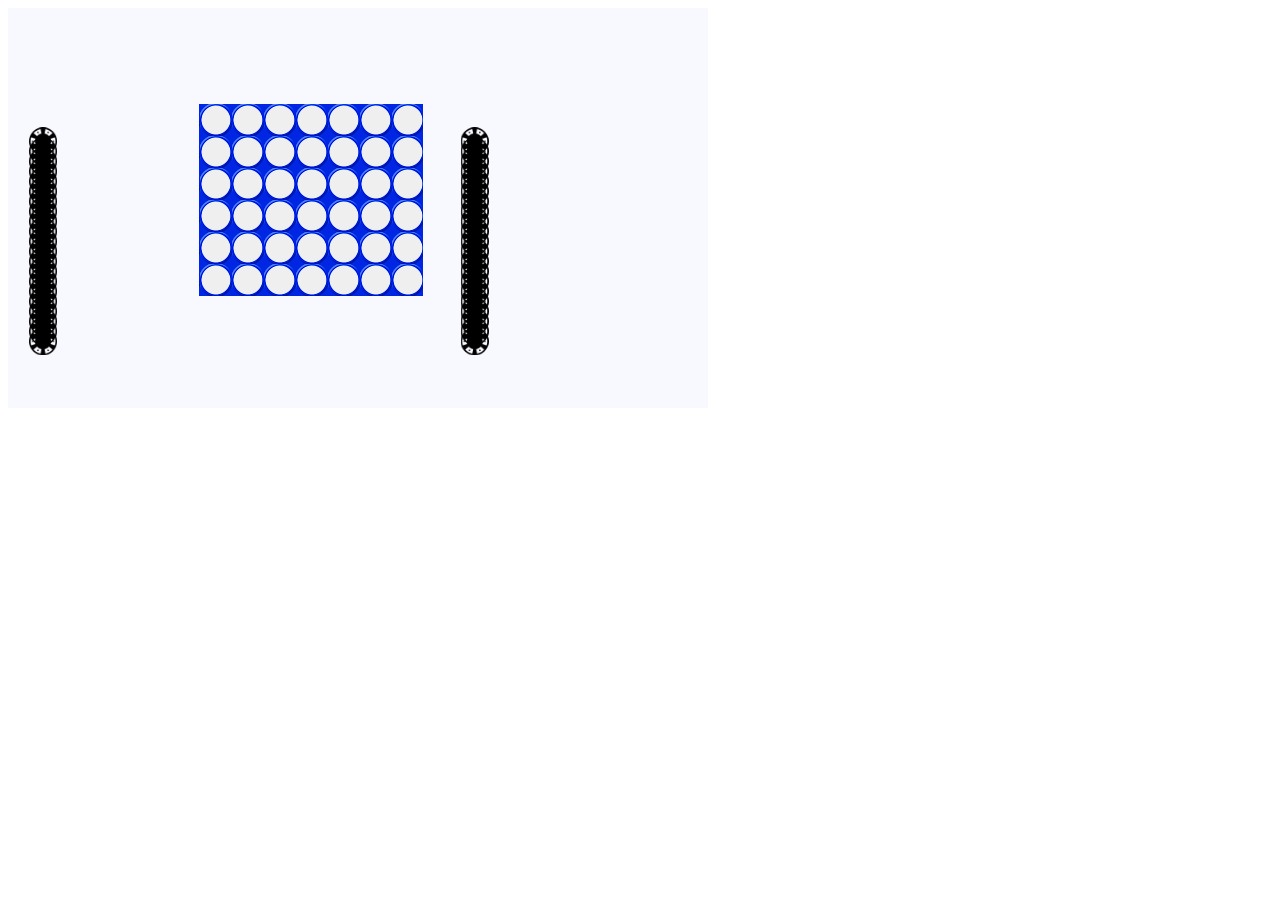
==== TP2/index.html @ 4c3a4162 "se creo tablero y fichas" ====
<html lang="es">

<head>
    <meta charset="UTF-8">
    <meta name="viewport" content="width=device-width, initial-scale=1.0">
    <title>TP2</title>
    <link rel="stylesheet" href="css/style.css">
</head>

<body>
    <canvas id="canvas" height="400" width="700"></canvas>
    <img src="images/chip_1.png" alt="chip" id="chip_1" hidden>
    <img src="images/box.png" alt="chip" id="box" hidden>


    <script src="js/game/Player.js"></script>
    <script src="js/game/Board.js"></script>
    <script src="js/game/Chip.js"></script>
    <script src="js/main.js"></script>
</body>

</html>
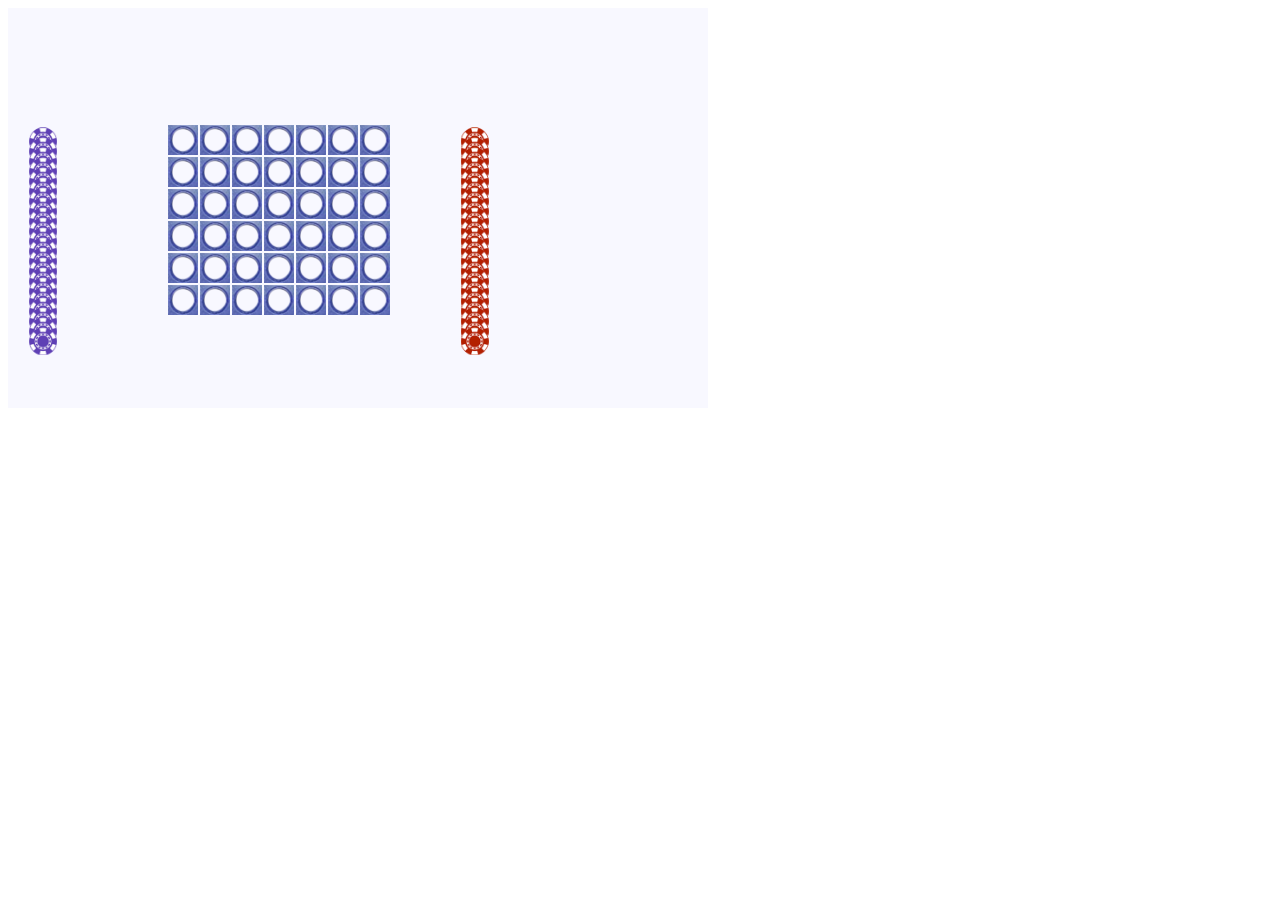
==== commit 5fb8cb9a: "se agrego comportamiento al tablero para que setee las nuevas posiciones con fichas y sus guarde val" ====
--- a/TP2/index.html
+++ b/TP2/index.html
@@ -9,8 +9,11 @@
 
 <body>
     <canvas id="canvas" height="400" width="700"></canvas>
-    <img src="images/chip_1.png" alt="chip" id="chip_1" hidden>
-    <img src="images/box.png" alt="chip" id="box" hidden>
+    <img src="images/chip_4.png" alt="chip" id="chip_4" hidden>
+    <img src="images/chip_3.png" alt="chip" id="chip_3" hidden>
+    <img src="images/box_empty.png" alt="chip" id="box_empty" hidden>
+    <img src="images/box_chip_4.png" alt="chip_c_1" id="box_chip_4" hidden>
+    <img src="images/box_chip_3.png" alt="chip_c_1" id="box_chip_3" hidden>
 
 
     <script src="js/game/Player.js"></script>
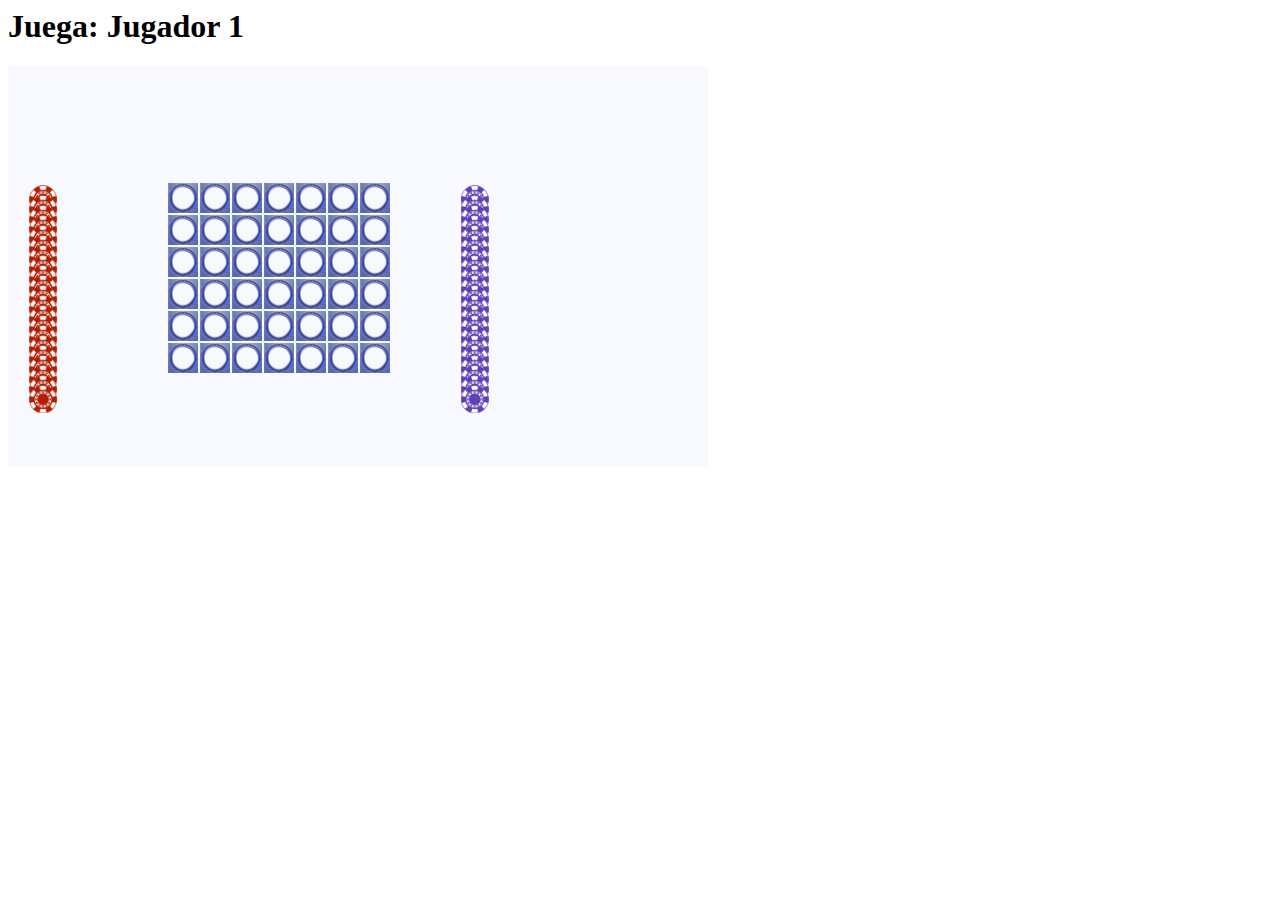
==== commit d6a2f7e4: "creado sistema de turnos" ====
--- a/TP2/index.html
+++ b/TP2/index.html
@@ -8,6 +8,7 @@
 </head>
 
 <body>
+    <h1 id='title'>4 en liena</h1>
     <canvas id="canvas" height="400" width="700"></canvas>
     <img src="images/chip_4.png" alt="chip" id="chip_4" hidden>
     <img src="images/chip_3.png" alt="chip" id="chip_3" hidden>
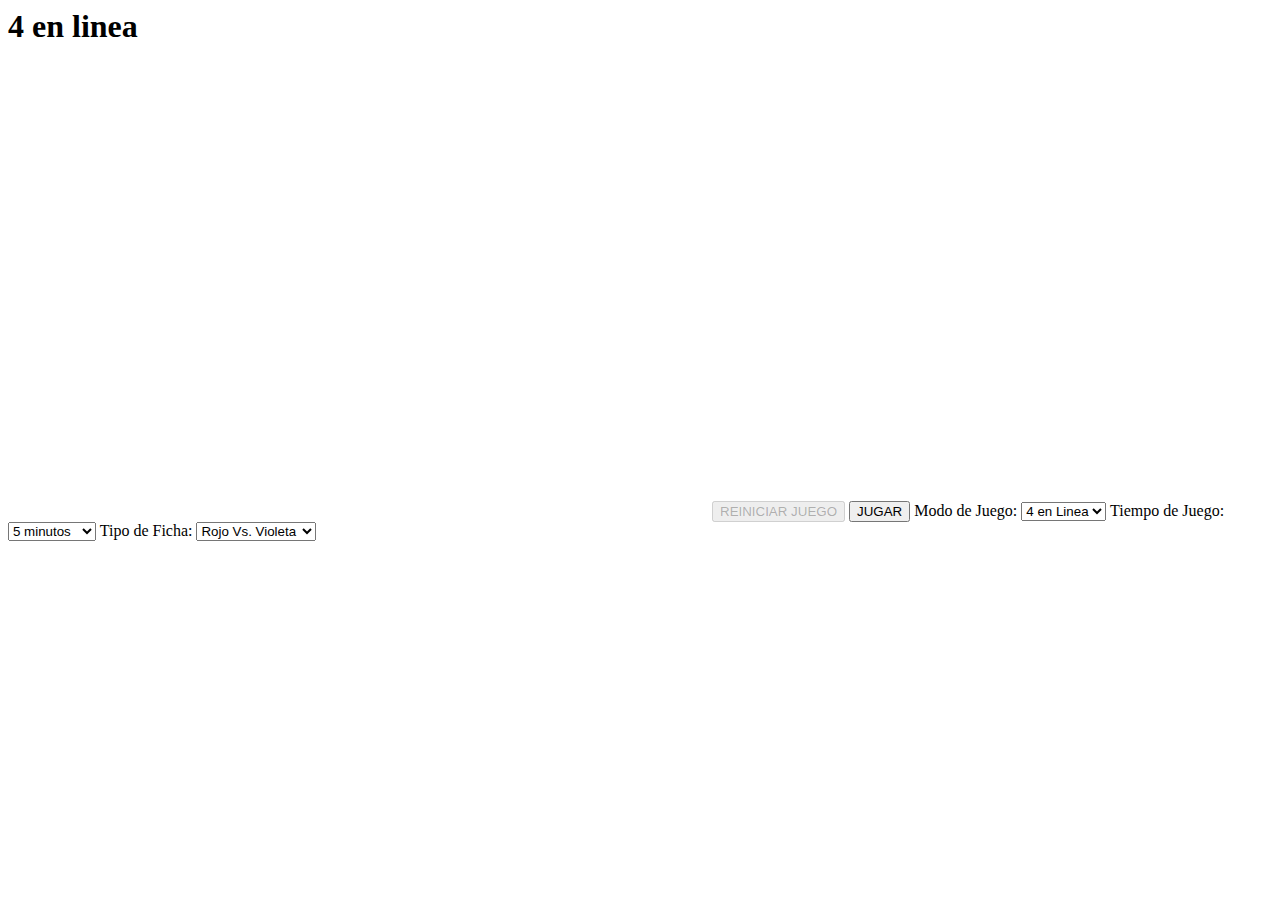
==== commit 992831fb: "juego funcionando, requisitos tp cumplidos(startGame, restartGame, chipType, gameMode)" ====
--- a/TP2/index.html
+++ b/TP2/index.html
@@ -8,16 +8,42 @@
 </head>
 
 <body>
-    <h1 id='title'>4 en liena</h1>
-    <canvas id="canvas" height="400" width="700"></canvas>
+    <h1 id='title'>4 en linea</h1>
+    <canvas id="canvas" height="450" width="700"></canvas>
     <img src="images/chip_4.png" alt="chip" id="chip_4" hidden>
     <img src="images/chip_3.png" alt="chip" id="chip_3" hidden>
     <img src="images/box_empty.png" alt="chip" id="box_empty" hidden>
     <img src="images/box_chip_4.png" alt="chip_c_1" id="box_chip_4" hidden>
     <img src="images/box_chip_3.png" alt="chip_c_1" id="box_chip_3" hidden>
+    <img src="images/chip_1.png" alt="chip" id="chip_1" hidden>
+    <img src="images/chip_2.png" alt="chip" id="chip_2" hidden>
+    <img src="images/box_chip_1.png" alt="chip_c_1" id="box_chip_1" hidden>
+    <img src="images/box_chip_2.png" alt="chip_c_1" id="box_chip_2" hidden>
+
+    <button id="resetGame" class="iconReset">REINICIAR JUEGO</button>
+    <button id="startGame" class="iconReset">JUGAR</button>
+    <label>Modo de Juego: </label>
+    <select id="gameMode">
+        <option value="0">4 en Linea</option>
+        <option value="1">5 en Linea</option>
+        <option value="2">6 en Linea</option>
+        <option value="3">7 en Linea</option>
+    </select>
+    <label>Tiempo de Juego: </label>
+    <select id="gameTime">
+        <option value="300000">5 minutos</option>
+        <option value="600000">10 minutos</option>
+        <option value="1800000">30 minutos</option>
+    </select>
+    </select>
+    <label>Tipo de Ficha: </label>
+    <select id="chipType">
+    <option value="0">Rojo Vs. Violeta</option>
+    <option value="1">Negro Vs. Verde</option>
+    </select>
 
 
-    <script src="js/game/Player.js"></script>
+
     <script src="js/game/Board.js"></script>
     <script src="js/game/Chip.js"></script>
     <script src="js/main.js"></script>
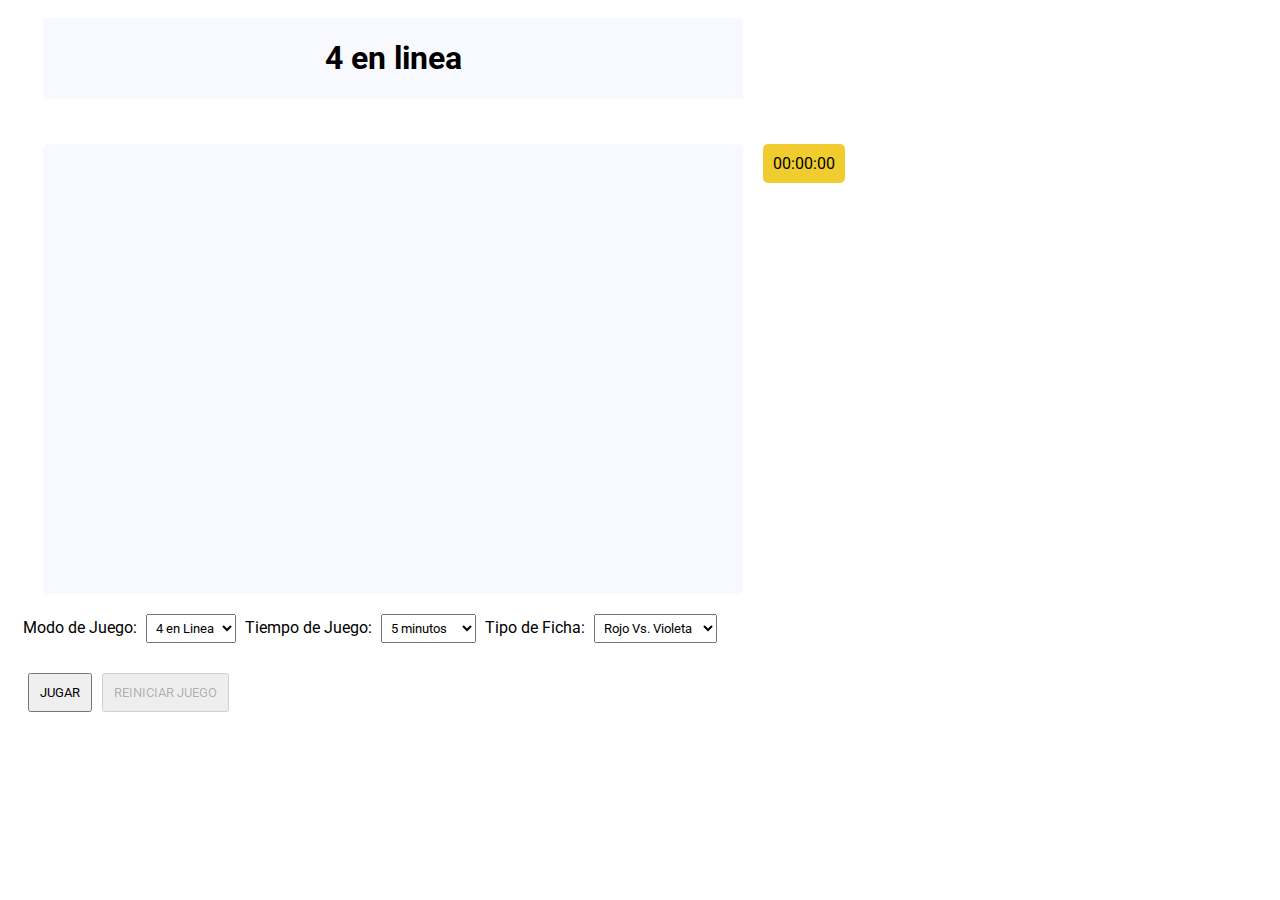
==== commit 6f9e5487: "se agrego el cronometro y se modifico la visual" ====
--- a/TP2/index.html
+++ b/TP2/index.html
@@ -5,11 +5,58 @@
     <meta name="viewport" content="width=device-width, initial-scale=1.0">
     <title>TP2</title>
     <link rel="stylesheet" href="css/style.css">
+    <link rel="preconnect" href="https://fonts.googleapis.com">
+    <link rel="preconnect" href="https://fonts.gstatic.com" crossorigin>
+    <link href="https://fonts.googleapis.com/css2?family=Roboto:wght@300;400&display=swap" rel="stylesheet">
 </head>
 
 <body>
-    <h1 id='title'>4 en linea</h1>
-    <canvas id="canvas" height="450" width="700"></canvas>
+    <div class="container">
+        <div class="divcont margin">
+            <h1 class="text_center" id='title'>4 en linea</h1>
+        </div>
+    </div>
+    <div class="container">
+        <div class="margin">
+            <canvas id="canvas" height="450" width="700"></canvas>
+        </div>
+
+        <div class="cronometro">
+            <div id="hms"></div>
+        </div>
+
+        <div>
+            <label>Modo de Juego: </label>
+            <select id="gameMode">
+                <option value="0">4 en Linea</option>
+                <option value="1">5 en Linea</option>
+                <option value="2">6 en Linea</option>
+                <option value="3">7 en Linea</option>
+            </select>
+
+            <label>Tiempo de Juego: </label>
+            <select id="gameTime">
+                <option value="300000">5 minutos</option>
+                <option value="600000">10 minutos</option>
+                <option value="1800000">30 minutos</option>
+            </select>
+
+            <label>Tipo de Ficha: </label>
+            <select id="chipType">
+                <option value="0">Rojo Vs. Violeta</option>
+                <option value="1">Negro Vs. Verde</option>
+            </select>
+
+        </div>
+
+
+    </div>
+    <div class="container">
+        <button id="startGame">JUGAR</button>
+
+        <button id="resetGame">REINICIAR JUEGO</button>
+    </div>
+
     <img src="images/chip_4.png" alt="chip" id="chip_4" hidden>
     <img src="images/chip_3.png" alt="chip" id="chip_3" hidden>
     <img src="images/box_empty.png" alt="chip" id="box_empty" hidden>
@@ -20,30 +67,6 @@
     <img src="images/box_chip_1.png" alt="chip_c_1" id="box_chip_1" hidden>
     <img src="images/box_chip_2.png" alt="chip_c_1" id="box_chip_2" hidden>
 
-    <button id="resetGame" class="iconReset">REINICIAR JUEGO</button>
-    <button id="startGame" class="iconReset">JUGAR</button>
-    <label>Modo de Juego: </label>
-    <select id="gameMode">
-        <option value="0">4 en Linea</option>
-        <option value="1">5 en Linea</option>
-        <option value="2">6 en Linea</option>
-        <option value="3">7 en Linea</option>
-    </select>
-    <label>Tiempo de Juego: </label>
-    <select id="gameTime">
-        <option value="300000">5 minutos</option>
-        <option value="600000">10 minutos</option>
-        <option value="1800000">30 minutos</option>
-    </select>
-    </select>
-    <label>Tipo de Ficha: </label>
-    <select id="chipType">
-    <option value="0">Rojo Vs. Violeta</option>
-    <option value="1">Negro Vs. Verde</option>
-    </select>
-
-
-
     <script src="js/game/Board.js"></script>
     <script src="js/game/Chip.js"></script>
     <script src="js/main.js"></script>
--- a/TP2/css/style.css
+++ b/TP2/css/style.css
@@ -0,0 +1,48 @@
+* {
+    font-family: 'Roboto', sans-serif;
+}
+
+.container {
+    display: flex;
+    flex-wrap: wrap;
+    padding: 10px;
+    margin: 5px;
+    flex-direction: row;
+}
+
+.margin {
+    margin-left: 20px;
+    margin-bottom: 20px;
+    margin-right: 20px;
+}
+
+#canvas {
+    border-radius: 5px;
+    background-color: #F8F8FF;
+}
+
+.text_center {
+    text-align: center;
+}
+
+.divcont {
+    background-color: #F8F8FF;
+    width: 700px;
+}
+
+#hms {
+    border-radius: 5px;
+    padding: 10px;
+    background-color: rgb(240, 204, 47);
+}
+
+button {
+    padding: 10px;
+    margin: 5px;
+}
+
+select {
+    padding: 5px;
+    margin-left: 5px;
+    margin-right: 5px;
+}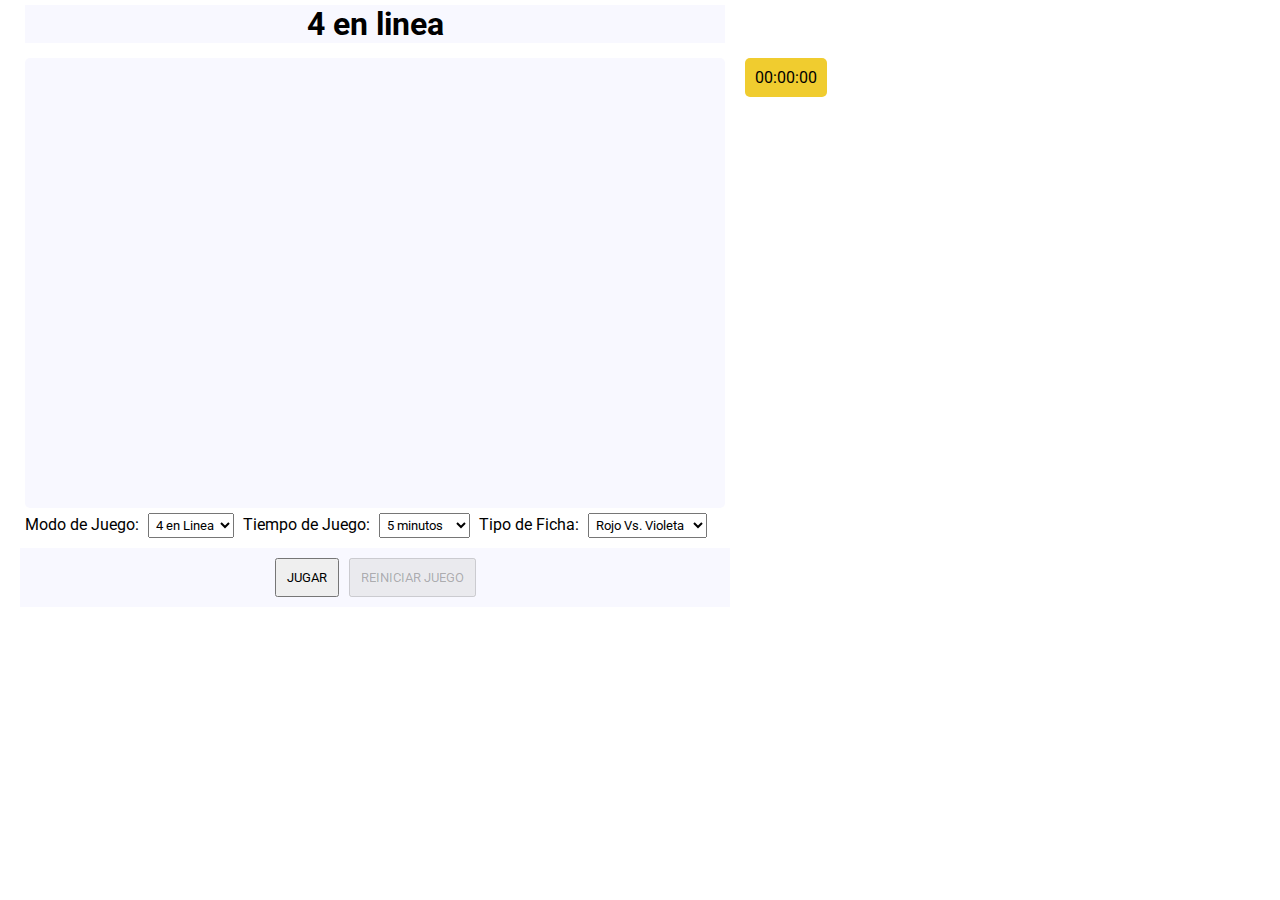
==== commit 336d24de: "Detalles de aspecto" ====
--- a/TP2/index.html
+++ b/TP2/index.html
@@ -25,7 +25,7 @@
             <div id="hms"></div>
         </div>
 
-        <div>
+        <div class="margin">
             <label>Modo de Juego: </label>
             <select id="gameMode">
                 <option value="0">4 en Linea</option>
@@ -51,10 +51,11 @@
 
 
     </div>
-    <div class="container">
+    <div class="container divcont center margin">
+
         <button id="startGame">JUGAR</button>
+        <button id="resetGame">REINICIAR JUEGO</button>
 
-        <button id="resetGame">REINICIAR JUEGO</button>
     </div>
 
     <img src="images/chip_4.png" alt="chip" id="chip_4" hidden>
--- a/TP2/css/style.css
+++ b/TP2/css/style.css
@@ -1,18 +1,20 @@
 * {
     font-family: 'Roboto', sans-serif;
+    padding: 0px;
+    margin: 0px;
 }
 
 .container {
     display: flex;
     flex-wrap: wrap;
-    padding: 10px;
-    margin: 5px;
+    padding: 5px;
+    margin: 0px;
     flex-direction: row;
 }
 
 .margin {
     margin-left: 20px;
-    margin-bottom: 20px;
+    margin-bottom: 5px;
     margin-right: 20px;
 }
 
@@ -42,7 +44,11 @@
 }
 
 select {
-    padding: 5px;
+    padding: 3px;
     margin-left: 5px;
     margin-right: 5px;
+}
+
+.center {
+    justify-content: center;
 }